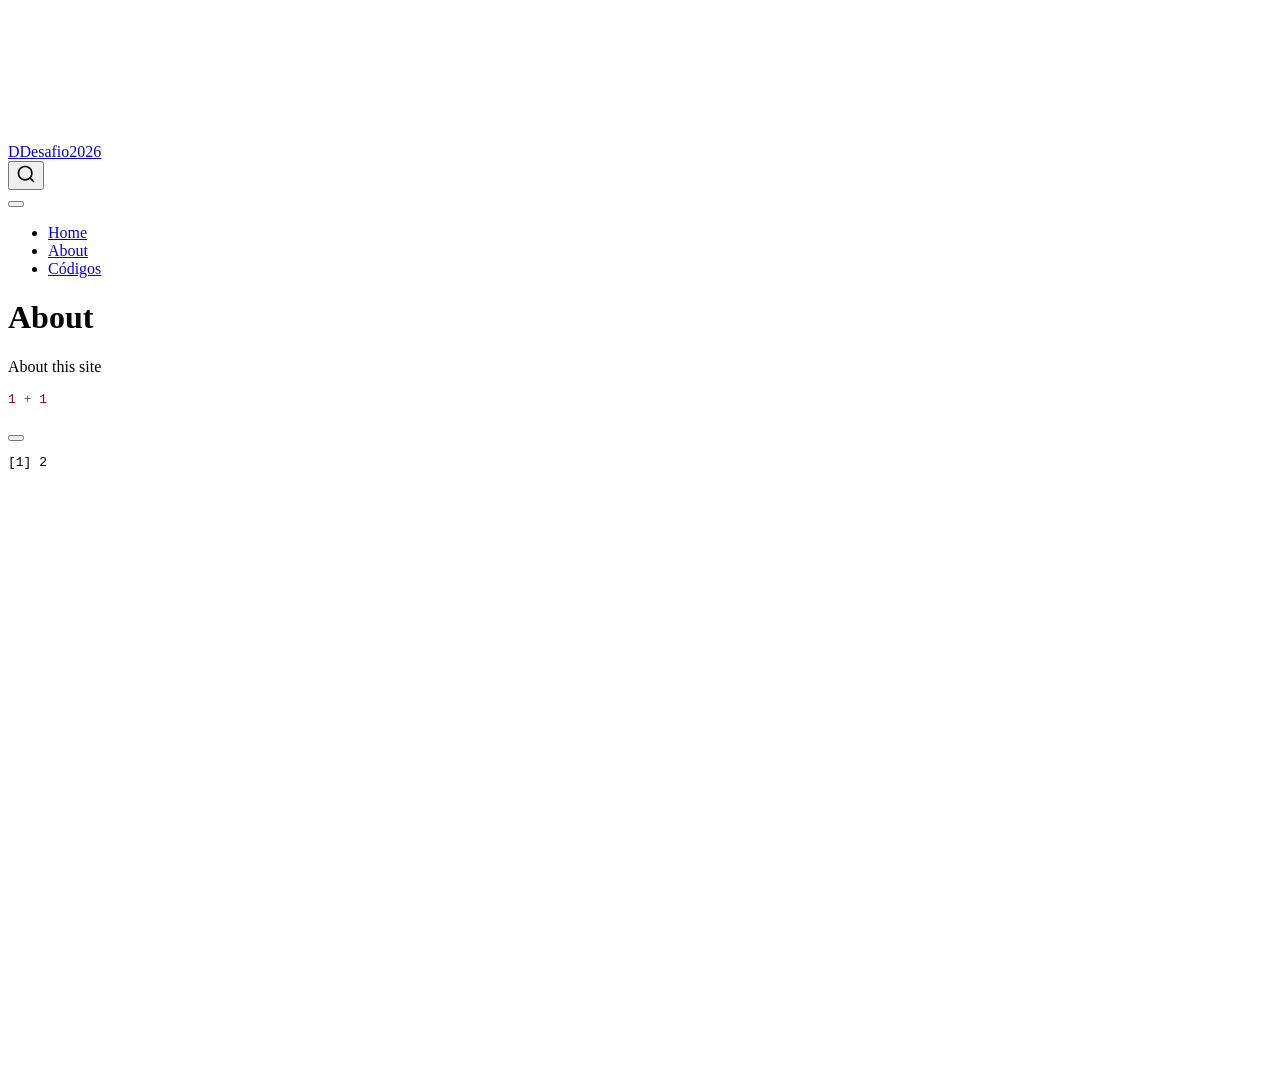
==== docs/about.html @ d2d26a60 "Initial commit" ====
<!DOCTYPE html>
<html xmlns="http://www.w3.org/1999/xhtml" lang="en" xml:lang="en"><head>

<meta charset="utf-8">
<meta name="generator" content="quarto-1.10.18">

<meta name="viewport" content="width=device-width, initial-scale=1.0, user-scalable=yes">


<title>About – DDesafio2026</title>
<style>
/* Default styles provided by pandoc.
** See https://pandoc.org/MANUAL.html#variables-for-html for config info.
*/
span.smallcaps{font-variant: small-caps;}
div.columns{display: flex; gap: 1.5em;}
div.column{flex: auto;}
@media screen {
div.columns{gap: min(4vw, 1.5em);}
div.column{overflow-x: auto;}
}
div.hanging-indent{margin-left: 1.5em; text-indent: -1.5em;}
ul.task-list{list-style: none;}
ul.task-list li input[type="checkbox"] {
  width: 0.8em;
  margin: 0 0.8em 0.2em -1em; /* quarto-specific, see https://github.com/quarto-dev/quarto-cli/issues/4556 */ 
  vertical-align: middle;
}
/* CSS for syntax highlighting */
html { -webkit-text-size-adjust: 100%; }
pre > code.sourceCode { white-space: pre; position: relative; }
pre > code.sourceCode > span { display: inline-block; line-height: 1.25; }
pre > code.sourceCode > span:empty { height: 1.2em; }
.sourceCode { overflow: visible; }
code.sourceCode > span { color: inherit; text-decoration: inherit; }
div.sourceCode { margin: 1em 0; }
pre.sourceCode { margin: 0; }
@media screen {
div.sourceCode { overflow: auto; }
}
@media print {
pre > code.sourceCode { white-space: pre-wrap; }
pre > code.sourceCode > span { text-indent: -5em; padding-left: 5em; }
}
pre.numberSource code
  { counter-reset: source-line 0; }
pre.numberSource code > span
  { position: relative; left: -4em; counter-increment: source-line; }
pre.numberSource code > span > a:first-child::before
  { content: counter(source-line);
    position: relative; left: -1em; text-align: right; vertical-align: baseline;
    border: none; display: inline-block;
    -webkit-touch-callout: none; -webkit-user-select: none;
    -khtml-user-select: none; -moz-user-select: none;
    -ms-user-select: none; user-select: none;
    padding: 0 4px; width: 4em;
  }
pre.numberSource { margin-left: 3em;  padding-left: 4px; }
div.sourceCode
  {   }
@media screen {
pre > code.sourceCode > span > a:first-child::before { text-decoration: underline; }
}
</style>


<script src="site_libs/quarto-nav/quarto-nav.js"></script>
<script src="site_libs/quarto-nav/headroom.min.js"></script>
<script src="site_libs/clipboard/clipboard.min.js"></script>
<script src="site_libs/quarto-search/autocomplete.umd.js"></script>
<script src="site_libs/quarto-search/fuse.min.js"></script>
<script src="site_libs/quarto-search/quarto-search.js"></script>
<meta name="quarto:offset" content="./">
<script src="site_libs/quarto-html/quarto.js" type="module"></script>
<script src="site_libs/quarto-html/tabsets/tabsets.js" type="module"></script>
<script src="site_libs/quarto-html/popper.min.js"></script>
<script src="site_libs/quarto-html/tippy.umd.min.js"></script>
<script src="site_libs/quarto-html/anchor.min.js"></script>
<link href="site_libs/quarto-html/tippy.css" rel="stylesheet">
<link href="site_libs/quarto-html/quarto-syntax-highlighting-64a204ab8560d761af7679ceaba22944.css" rel="stylesheet" id="quarto-text-highlighting-styles">
<script src="site_libs/bootstrap/bootstrap.min.js"></script>
<link href="site_libs/bootstrap/bootstrap-icons.css" rel="stylesheet">
<link href="site_libs/bootstrap/bootstrap-172ba59bd5e0b52282274ba0c0cc16fc.min.css" rel="stylesheet" append-hash="true" id="quarto-bootstrap" data-mode="light">
<script id="quarto-search-options" type="application/json">{
  "location": "navbar",
  "copy-button": false,
  "collapse-after": 3,
  "panel-placement": "end",
  "type": "overlay",
  "limit": 50,
  "keyboard-shortcut": [
    "f",
    "/",
    "s"
  ],
  "show-item-context": false,
  "language": {
    "search-no-results-text": "No results",
    "search-matching-documents-text": "matching documents",
    "search-copy-link-title": "Copy link to search",
    "search-hide-matches-text": "Hide additional matches",
    "search-more-match-text": "more match in this document",
    "search-more-matches-text": "more matches in this document",
    "search-clear-button-title": "Clear",
    "search-text-placeholder": "",
    "search-detached-cancel-button-title": "Cancel",
    "search-submit-button-title": "Submit",
    "search-label": "Search"
  }
}</script>


<link rel="stylesheet" href="styles.css">
</head>

<body class="nav-fixed quarto-light">

<div id="quarto-search-results"></div>
  <header id="quarto-header" class="headroom fixed-top">
    <nav class="navbar navbar-expand-lg " data-bs-theme="dark">
      <div class="navbar-container container-fluid">
      <div class="navbar-brand-container mx-auto">
    <a class="navbar-brand" href="./index.html">
    <span class="navbar-title">DDesafio2026</span>
    </a>
  </div>
            <div id="quarto-search" class="" title="Search"></div>
          <button class="navbar-toggler" type="button" data-bs-toggle="collapse" data-bs-target="#navbarCollapse" aria-controls="navbarCollapse" role="menu" aria-expanded="false" aria-label="Toggle navigation" onclick="if (window.quartoToggleHeadroom) { window.quartoToggleHeadroom(); }">
  <span class="navbar-toggler-icon"></span>
</button>
          <div class="collapse navbar-collapse" id="navbarCollapse">
            <ul class="navbar-nav navbar-nav-scroll me-auto">
  <li class="nav-item">
    <a class="nav-link" href="./index.html"> 
<span class="menu-text">Home</span></a>
  </li>  
  <li class="nav-item">
    <a class="nav-link active" href="./about.html" aria-current="page"> 
<span class="menu-text">About</span></a>
  </li>  
  <li class="nav-item">
    <a class="nav-link" href="./solucao_desafio.html"> 
<span class="menu-text">Códigos</span></a>
  </li>  
</ul>
          </div> <!-- /navcollapse -->
            <div class="quarto-navbar-tools">
</div>
      </div> <!-- /container-fluid -->
    </nav>
</header>
<!-- content -->
<div id="quarto-content" class="quarto-container page-columns page-rows-contents page-layout-article page-navbar">
<!-- sidebar -->
<!-- margin-sidebar -->
    <div id="quarto-margin-sidebar" class="sidebar margin-sidebar zindex-bottom">
        
    </div>
<!-- main -->
<main class="content" id="quarto-document-content">

<header id="title-block-header" class="quarto-title-block default">
<div class="quarto-title">
<h1 class="title">About</h1>
</div>



<div class="quarto-title-meta">

    
  
    
  </div>
  


</header>


<p>About this site</p>
<div class="cell">
<div class="code-copy-outer-scaffold"><div class="sourceCode cell-code" id="cb1"><pre class="sourceCode r code-with-copy"><code class="sourceCode r"><span id="cb1-1"><a href="#cb1-1" aria-hidden="true" tabindex="-1"></a><span class="dv">1</span> <span class="sc">+</span> <span class="dv">1</span></span></code></pre></div><button title="Copy to Clipboard" class="code-copy-button"><i class="bi"></i></button></div>
<div class="cell-output cell-output-stdout">
<pre><code>[1] 2</code></pre>
</div>
</div>



</main> <!-- /main -->
<script id="quarto-html-after-body" type="application/javascript">
  window.document.addEventListener("DOMContentLoaded", function (event) {
    const icon = "";
    const anchorJS = new window.AnchorJS();
    anchorJS.options = {
      placement: 'right',
      icon: icon
    };
    anchorJS.add('.anchored');
    const isCodeAnnotation = (el) => {
      for (const clz of el.classList) {
        if (clz.startsWith('code-annotation-')) {                     
          return true;
        }
      }
      return false;
    }
    const onCopySuccess = function(e) {
      // button target
      const button = e.trigger;
      // don't keep focus
      button.blur();
      // flash "checked"
      button.classList.add('code-copy-button-checked');
      var currentTitle = button.getAttribute("title");
      button.setAttribute("title", "Copied!");
      let tooltip;
      if (window.bootstrap) {
        button.setAttribute("data-bs-toggle", "tooltip");
        button.setAttribute("data-bs-placement", "left");
        button.setAttribute("data-bs-title", "Copied!");
        tooltip = new bootstrap.Tooltip(button, 
          { trigger: "manual", 
            customClass: "code-copy-button-tooltip",
            offset: [0, -8]});
        tooltip.show();    
      }
      setTimeout(function() {
        if (tooltip) {
          tooltip.hide();
          button.removeAttribute("data-bs-title");
          button.removeAttribute("data-bs-toggle");
          button.removeAttribute("data-bs-placement");
        }
        button.setAttribute("title", currentTitle);
        button.classList.remove('code-copy-button-checked');
      }, 1000);
      // clear code selection
      e.clearSelection();
    }
    const getTextToCopy = function(trigger) {
      const outerScaffold = trigger.parentElement.cloneNode(true);
      const codeEl = outerScaffold.querySelector('code');
      for (const childEl of codeEl.children) {
        if (isCodeAnnotation(childEl)) {
          childEl.remove();
        }
      }
      return codeEl.innerText;
    }
    const clipboard = new window.ClipboardJS('.code-copy-button:not([data-in-quarto-modal])', {
      text: getTextToCopy
    });
    clipboard.on('success', onCopySuccess);
    if (window.document.getElementById('quarto-embedded-source-code-modal')) {
      const clipboardModal = new window.ClipboardJS('.code-copy-button[data-in-quarto-modal]', {
        text: getTextToCopy,
        container: window.document.getElementById('quarto-embedded-source-code-modal')
      });
      clipboardModal.on('success', onCopySuccess);
    }
      var localhostRegex = new RegExp(/^(?:http|https):\/\/localhost\:?[0-9]*\//);
      var mailtoRegex = new RegExp(/^mailto:/);
        var filterRegex = new RegExp('/' + window.location.host + '/');
      var isInternal = (href) => {
          return filterRegex.test(href) || localhostRegex.test(href) || mailtoRegex.test(href);
      }
      // Inspect non-navigation links and adorn them if external
     var links = window.document.querySelectorAll('a[href]:not(.nav-link):not(.navbar-brand):not(.toc-action):not(.sidebar-link):not(.sidebar-item-toggle):not(.pagination-link):not(.no-external):not([aria-hidden]):not(.dropdown-item):not(.quarto-navigation-tool):not(.about-link)');
      for (var i=0; i<links.length; i++) {
        const link = links[i];
        if (!isInternal(link.href)) {
          // undo the damage that might have been done by quarto-nav.js in the case of
          // links that we want to consider external
          if (link.dataset.originalHref !== undefined) {
            link.href = link.dataset.originalHref;
          }
        }
      }
    function tippyHover(el, contentFn, onTriggerFn, onUntriggerFn) {
      const config = {
        allowHTML: true,
        maxWidth: 500,
        delay: 100,
        arrow: false,
        appendTo: function(el) {
            return el.parentElement;
        },
        interactive: true,
        interactiveBorder: 10,
        theme: 'quarto',
        placement: 'bottom-start',
      };
      if (contentFn) {
        config.content = contentFn;
      }
      if (onTriggerFn) {
        config.onTrigger = onTriggerFn;
      }
      if (onUntriggerFn) {
        config.onUntrigger = onUntriggerFn;
      }
      window.tippy(el, config); 
    }
    const noterefs = window.document.querySelectorAll('a[role="doc-noteref"]');
    for (var i=0; i<noterefs.length; i++) {
      const ref = noterefs[i];
      tippyHover(ref, function() {
        // use id or data attribute instead here
        let href = ref.getAttribute('data-footnote-href') || ref.getAttribute('href');
        try { href = new URL(href).hash; } catch {}
        const id = href.replace(/^#\/?/, "");
        const note = window.document.getElementById(id);
        if (note) {
          return note.innerHTML;
        } else {
          return "";
        }
      });
    }
    const xrefs = window.document.querySelectorAll('a.quarto-xref');
    const processXRef = (id, note) => {
      // Strip column container classes
      const stripColumnClz = (el) => {
        el.classList.remove("page-full", "page-columns");
        if (el.children) {
          for (const child of el.children) {
            stripColumnClz(child);
          }
        }
      }
      stripColumnClz(note)
      if (id === null || id.startsWith('sec-')) {
        // Special case sections, only their first couple elements
        const container = document.createElement("div");
        if (note.children && note.children.length > 2) {
          container.appendChild(note.children[0].cloneNode(true));
          for (let i = 1; i < note.children.length; i++) {
            const child = note.children[i];
            if (child.tagName === "P" && child.innerText === "") {
              continue;
            } else {
              container.appendChild(child.cloneNode(true));
              break;
            }
          }
          if (window.Quarto?.typesetMath) {
            window.Quarto.typesetMath(container);
          }
          return container.innerHTML
        } else {
          if (window.Quarto?.typesetMath) {
            window.Quarto.typesetMath(note);
          }
          return note.innerHTML;
        }
      } else {
        // Remove any anchor links if they are present
        const anchorLink = note.querySelector('a.anchorjs-link');
        if (anchorLink) {
          anchorLink.remove();
        }
        if (window.Quarto?.typesetMath) {
          window.Quarto.typesetMath(note);
        }
        if (note.classList.contains("callout")) {
          return note.outerHTML;
        } else {
          return note.innerHTML;
        }
      }
    }
    for (var i=0; i<xrefs.length; i++) {
      const xref = xrefs[i];
      tippyHover(xref, undefined, function(instance) {
        instance.disable();
        let url = xref.getAttribute('href');
        let hash = undefined; 
        if (url.startsWith('#')) {
          hash = url;
        } else {
          try { hash = new URL(url).hash; } catch {}
        }
        if (hash) {
          const id = hash.replace(/^#\/?/, "");
          const note = window.document.getElementById(id);
          if (note !== null) {
            try {
              const html = processXRef(id, note.cloneNode(true));
              instance.setContent(html);
            } finally {
              instance.enable();
              instance.show();
            }
          } else {
            // See if we can fetch this
            fetch(url.split('#')[0])
            .then(res => res.text())
            .then(html => {
              const parser = new DOMParser();
              const htmlDoc = parser.parseFromString(html, "text/html");
              const note = htmlDoc.getElementById(id);
              if (note !== null) {
                const html = processXRef(id, note);
                instance.setContent(html);
              } 
            }).finally(() => {
              instance.enable();
              instance.show();
            });
          }
        } else {
          // See if we can fetch a full url (with no hash to target)
          // This is a special case and we should probably do some content thinning / targeting
          fetch(url)
          .then(res => res.text())
          .then(html => {
            const parser = new DOMParser();
            const htmlDoc = parser.parseFromString(html, "text/html");
            const note = htmlDoc.querySelector('main.content');
            if (note !== null) {
              // This should only happen for chapter cross references
              // (since there is no id in the URL)
              // remove the first header
              if (note.children.length > 0 && note.children[0].tagName === "HEADER") {
                note.children[0].remove();
              }
              const html = processXRef(null, note);
              instance.setContent(html);
            } 
          }).finally(() => {
            instance.enable();
            instance.show();
          });
        }
      }, function(instance) {
      });
    }
        let selectedAnnoteEl;
        const selectorForAnnotation = ( cell, annotation) => {
          let cellAttr = 'data-code-cell="' + cell + '"';
          let lineAttr = 'data-code-annotation="' +  annotation + '"';
          const selector = 'span[' + cellAttr + '][' + lineAttr + ']';
          return selector;
        }
        const selectCodeLines = (annoteEl) => {
          const doc = window.document;
          const targetCell = annoteEl.getAttribute("data-target-cell");
          const targetAnnotation = annoteEl.getAttribute("data-target-annotation");
          const annoteSpan = window.document.querySelector(selectorForAnnotation(targetCell, targetAnnotation));
          const lines = annoteSpan.getAttribute("data-code-lines").split(",");
          const lineIds = lines.map((line) => {
            return targetCell + "-" + line;
          })
          let top = null;
          let height = null;
          let parent = null;
          if (lineIds.length > 0) {
              //compute the position of the single el (top and bottom and make a div)
              const el = window.document.getElementById(lineIds[0]);
              top = el.offsetTop;
              height = el.offsetHeight;
              parent = el.parentElement.parentElement;
            if (lineIds.length > 1) {
              const lastEl = window.document.getElementById(lineIds[lineIds.length - 1]);
              const bottom = lastEl.offsetTop + lastEl.offsetHeight;
              height = bottom - top;
            }
            if (top !== null && height !== null && parent !== null) {
              // cook up a div (if necessary) and position it 
              let div = window.document.getElementById("code-annotation-line-highlight");
              if (div === null) {
                div = window.document.createElement("div");
                div.setAttribute("id", "code-annotation-line-highlight");
                div.style.position = 'absolute';
                parent.appendChild(div);
              }
              div.style.top = top - 2 + "px";
              div.style.height = height + 4 + "px";
              div.style.left = 0;
              let gutterDiv = window.document.getElementById("code-annotation-line-highlight-gutter");
              if (gutterDiv === null) {
                gutterDiv = window.document.createElement("div");
                gutterDiv.setAttribute("id", "code-annotation-line-highlight-gutter");
                gutterDiv.style.position = 'absolute';
                const codeCell = window.document.getElementById(targetCell);
                const gutter = codeCell.querySelector('.code-annotation-gutter');
                gutter.appendChild(gutterDiv);
              }
              gutterDiv.style.top = top - 2 + "px";
              gutterDiv.style.height = height + 4 + "px";
            }
            selectedAnnoteEl = annoteEl;
          }
        };
        const unselectCodeLines = () => {
          const elementsIds = ["code-annotation-line-highlight", "code-annotation-line-highlight-gutter"];
          elementsIds.forEach((elId) => {
            const div = window.document.getElementById(elId);
            if (div) {
              div.remove();
            }
          });
          selectedAnnoteEl = undefined;
        };
          // Handle positioning of the toggle
      window.addEventListener(
        "resize",
        throttle(() => {
          elRect = undefined;
          if (selectedAnnoteEl) {
            selectCodeLines(selectedAnnoteEl);
          }
        }, 10)
      );
      function throttle(fn, ms) {
      let throttle = false;
      let timer;
        return (...args) => {
          if(!throttle) { // first call gets through
              fn.apply(this, args);
              throttle = true;
          } else { // all the others get throttled
              if(timer) clearTimeout(timer); // cancel #2
              timer = setTimeout(() => {
                fn.apply(this, args);
                timer = throttle = false;
              }, ms);
          }
        };
      }
        // Attach click handler to the DT
        const annoteDls = window.document.querySelectorAll('dt[data-target-cell]');
        for (const annoteDlNode of annoteDls) {
          annoteDlNode.addEventListener('click', (event) => {
            const clickedEl = event.target;
            if (clickedEl !== selectedAnnoteEl) {
              unselectCodeLines();
              const activeEl = window.document.querySelector('dt[data-target-cell].code-annotation-active');
              if (activeEl) {
                activeEl.classList.remove('code-annotation-active');
              }
              selectCodeLines(clickedEl);
              clickedEl.classList.add('code-annotation-active');
            } else {
              // Unselect the line
              unselectCodeLines();
              clickedEl.classList.remove('code-annotation-active');
            }
          });
        }
    const findCites = (el) => {
      const parentEl = el.parentElement;
      if (parentEl) {
        const cites = parentEl.dataset.cites;
        if (cites) {
          return {
            el,
            cites: cites.split(' ')
          };
        } else {
          return findCites(el.parentElement)
        }
      } else {
        return undefined;
      }
    };
    var bibliorefs = window.document.querySelectorAll('a[role="doc-biblioref"]');
    for (var i=0; i<bibliorefs.length; i++) {
      const ref = bibliorefs[i];
      const citeInfo = findCites(ref);
      if (citeInfo) {
        tippyHover(citeInfo.el, function() {
          var popup = window.document.createElement('div');
          citeInfo.cites.forEach(function(cite) {
            var citeDiv = window.document.createElement('div');
            citeDiv.classList.add('hanging-indent');
            citeDiv.classList.add('csl-entry');
            var biblioDiv = window.document.getElementById('ref-' + cite);
            if (biblioDiv) {
              citeDiv.innerHTML = biblioDiv.innerHTML;
            }
            popup.appendChild(citeDiv);
          });
          return popup.innerHTML;
        });
      }
    }
  });
  </script>
</div> <!-- /content -->




</body></html>
---- docs/site_libs/quarto-html/tippy.css ----
.tippy-box[data-animation=fade][data-state=hidden]{opacity:0}[data-tippy-root]{max-width:calc(100vw - 10px)}.tippy-box{position:relative;background-color:#333;color:#fff;border-radius:4px;font-size:14px;line-height:1.4;white-space:normal;outline:0;transition-property:transform,visibility,opacity}.tippy-box[data-placement^=top]>.tippy-arrow{bottom:0}.tippy-box[data-placement^=top]>.tippy-arrow:before{bottom:-7px;left:0;border-width:8px 8px 0;border-top-color:initial;transform-origin:center top}.tippy-box[data-placement^=bottom]>.tippy-arrow{top:0}.tippy-box[data-placement^=bottom]>.tippy-arrow:before{top:-7px;left:0;border-width:0 8px 8px;border-bottom-color:initial;transform-origin:center bottom}.tippy-box[data-placement^=left]>.tippy-arrow{right:0}.tippy-box[data-placement^=left]>.tippy-arrow:before{border-width:8px 0 8px 8px;border-left-color:initial;right:-7px;transform-origin:center left}.tippy-box[data-placement^=right]>.tippy-arrow{left:0}.tippy-box[data-placement^=right]>.tippy-arrow:before{left:-7px;border-width:8px 8px 8px 0;border-right-color:initial;transform-origin:center right}.tippy-box[data-inertia][data-state=visible]{transition-timing-function:cubic-bezier(.54,1.5,.38,1.11)}.tippy-arrow{width:16px;height:16px;color:#333}.tippy-arrow:before{content:"";position:absolute;border-color:transparent;border-style:solid}.tippy-content{position:relative;padding:5px 9px;z-index:1}
---- docs/site_libs/quarto-html/quarto-syntax-highlighting-64a204ab8560d761af7679ceaba22944.css ----
/* quarto syntax highlight colors */
:root {
  --quarto-hl-ot-color: #003B4F;
  --quarto-hl-at-color: #657422;
  --quarto-hl-ss-color: #20794D;
  --quarto-hl-an-color: #5E5E5E;
  --quarto-hl-fu-color: #4758AB;
  --quarto-hl-st-color: #20794D;
  --quarto-hl-cf-color: #003B4F;
  --quarto-hl-op-color: #5E5E5E;
  --quarto-hl-er-color: #AD0000;
  --quarto-hl-bn-color: #AD0000;
  --quarto-hl-al-color: #AD0000;
  --quarto-hl-va-color: #111111;
  --quarto-hl-bu-color: inherit;
  --quarto-hl-ex-color: inherit;
  --quarto-hl-pp-color: #AD0000;
  --quarto-hl-in-color: #5E5E5E;
  --quarto-hl-vs-color: #20794D;
  --quarto-hl-wa-color: #5E5E5E;
  --quarto-hl-do-color: #5E5E5E;
  --quarto-hl-im-color: #00769E;
  --quarto-hl-ch-color: #20794D;
  --quarto-hl-dt-color: #AD0000;
  --quarto-hl-fl-color: #AD0000;
  --quarto-hl-co-color: #5E5E5E;
  --quarto-hl-cv-color: #5E5E5E;
  --quarto-hl-cn-color: #8f5902;
  --quarto-hl-sc-color: #5E5E5E;
  --quarto-hl-dv-color: #AD0000;
  --quarto-hl-kw-color: #003B4F;
}

/* other quarto variables */
:root {
  --quarto-font-monospace: SFMono-Regular, Menlo, Monaco, Consolas, "Liberation Mono", "Courier New", monospace;
}

/* syntax highlight based on Pandoc's rules */
pre > code.sourceCode > span {
  color: #003B4F;
}

code.sourceCode > span {
  color: #003B4F;
}

div.sourceCode,
div.sourceCode pre.sourceCode {
  color: #003B4F;
}

/* Normal */
code span {
  color: #003B4F;
}

/* Alert */
code span.al {
  color: #AD0000;
  font-style: inherit;
}

/* Annotation */
code span.an {
  color: #5E5E5E;
  font-style: inherit;
}

/* Attribute */
code span.at {
  color: #657422;
  font-style: inherit;
}

/* BaseN */
code span.bn {
  color: #AD0000;
  font-style: inherit;
}

/* BuiltIn */
code span.bu {
  font-style: inherit;
}

/* ControlFlow */
code span.cf {
  color: #003B4F;
  font-weight: bold;
  font-style: inherit;
}

/* Char */
code span.ch {
  color: #20794D;
  font-style: inherit;
}

/* Constant */
code span.cn {
  color: #8f5902;
  font-style: inherit;
}

/* Comment */
code span.co {
  color: #5E5E5E;
  font-style: inherit;
}

/* CommentVar */
code span.cv {
  color: #5E5E5E;
  font-style: italic;
}

/* Documentation */
code span.do {
  color: #5E5E5E;
  font-style: italic;
}

/* DataType */
code span.dt {
  color: #AD0000;
  font-style: inherit;
}

/* DecVal */
code span.dv {
  color: #AD0000;
  font-style: inherit;
}

/* Error */
code span.er {
  color: #AD0000;
  font-style: inherit;
}

/* Extension */
code span.ex {
  font-style: inherit;
}

/* Float */
code span.fl {
  color: #AD0000;
  font-style: inherit;
}

/* Function */
code span.fu {
  color: #4758AB;
  font-style: inherit;
}

/* Import */
code span.im {
  color: #00769E;
  font-style: inherit;
}

/* Information */
code span.in {
  color: #5E5E5E;
  font-style: inherit;
}

/* Keyword */
code span.kw {
  color: #003B4F;
  font-weight: bold;
  font-style: inherit;
}

/* Operator */
code span.op {
  color: #5E5E5E;
  font-style: inherit;
}

/* Other */
code span.ot {
  color: #003B4F;
  font-style: inherit;
}

/* Preprocessor */
code span.pp {
  color: #AD0000;
  font-style: inherit;
}

/* SpecialChar */
code span.sc {
  color: #5E5E5E;
  font-style: inherit;
}

/* SpecialString */
code span.ss {
  color: #20794D;
  font-style: inherit;
}

/* String */
code span.st {
  color: #20794D;
  font-style: inherit;
}

/* Variable */
code span.va {
  color: #111111;
  font-style: inherit;
}

/* VerbatimString */
code span.vs {
  color: #20794D;
  font-style: inherit;
}

/* Warning */
code span.wa {
  color: #5E5E5E;
  font-style: italic;
}

.prevent-inlining {
  content: "</";
}

/*# sourceMappingURL=9d8d5bb603a83b8298b89080a598c93b.css.map */
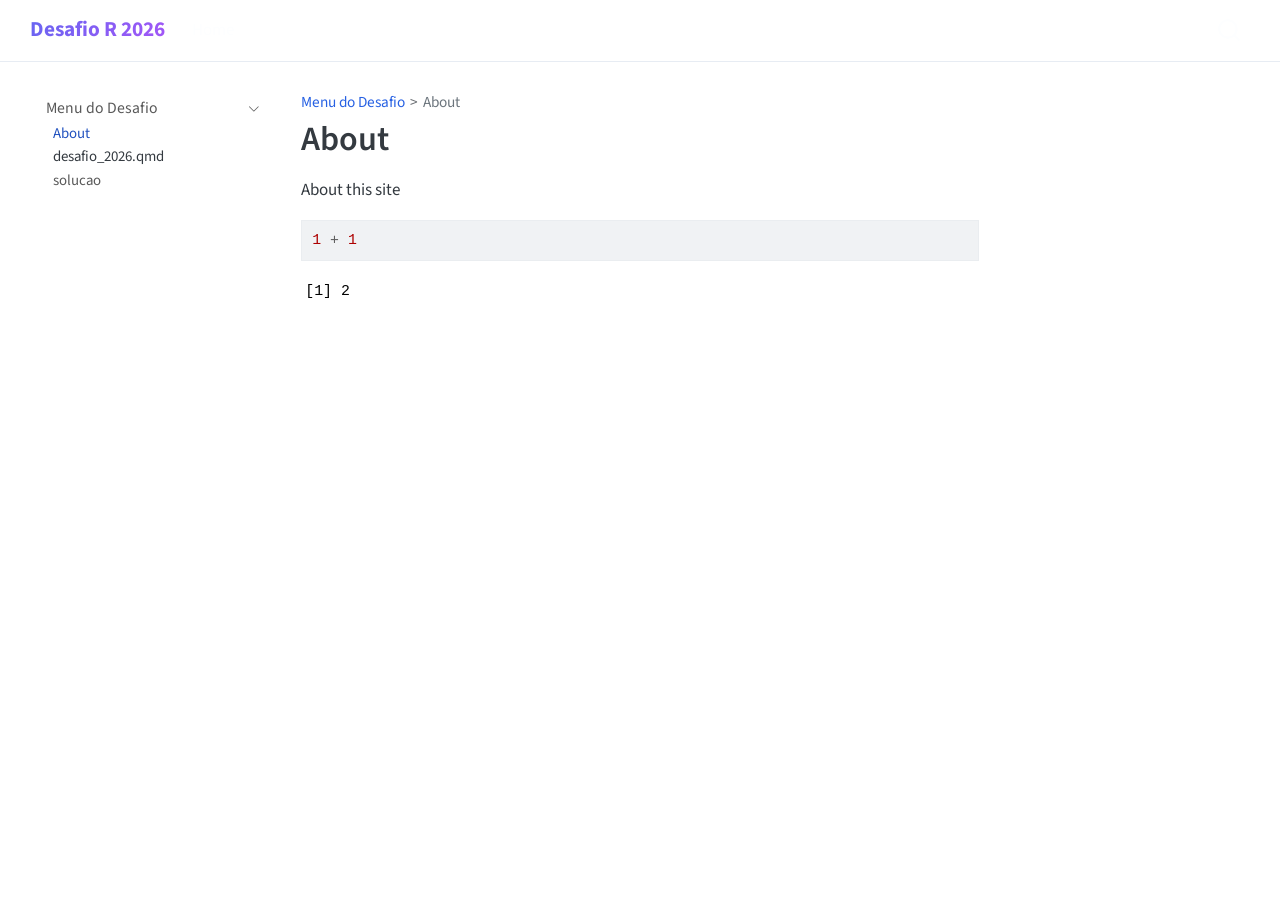
==== commit 616c28c0: "atualizar" ====
--- a/docs/about.html
+++ b/docs/about.html
@@ -7,7 +7,7 @@
 <meta name="viewport" content="width=device-width, initial-scale=1.0, user-scalable=yes">
 
 
-<title>About – DDesafio2026</title>
+<title>About – Desafio R 2026</title>
 <style>
 /* Default styles provided by pandoc.
 ** See https://pandoc.org/MANUAL.html#variables-for-html for config info.
@@ -80,7 +80,7 @@
 <link href="site_libs/quarto-html/quarto-syntax-highlighting-64a204ab8560d761af7679ceaba22944.css" rel="stylesheet" id="quarto-text-highlighting-styles">
 <script src="site_libs/bootstrap/bootstrap.min.js"></script>
 <link href="site_libs/bootstrap/bootstrap-icons.css" rel="stylesheet">
-<link href="site_libs/bootstrap/bootstrap-172ba59bd5e0b52282274ba0c0cc16fc.min.css" rel="stylesheet" append-hash="true" id="quarto-bootstrap" data-mode="light">
+<link href="site_libs/bootstrap/bootstrap-221fb94c3ec07aa7e68c2d5abc4fc18e.min.css" rel="stylesheet" append-hash="true" id="quarto-bootstrap" data-mode="light">
 <script id="quarto-search-options" type="application/json">{
   "location": "navbar",
   "copy-button": false,
@@ -108,12 +108,13 @@
     "search-label": "Search"
   }
 }</script>
+<style>html{ scroll-behavior: smooth; }</style>
 
 
 <link rel="stylesheet" href="styles.css">
 </head>
 
-<body class="nav-fixed quarto-light">
+<body class="nav-sidebar floating nav-fixed quarto-light">
 
 <div id="quarto-search-results"></div>
   <header id="quarto-header" class="headroom fixed-top">
@@ -121,7 +122,7 @@
       <div class="navbar-container container-fluid">
       <div class="navbar-brand-container mx-auto">
     <a class="navbar-brand" href="./index.html">
-    <span class="navbar-title">DDesafio2026</span>
+    <span class="navbar-title">Desafio R 2026</span>
     </a>
   </div>
             <div id="quarto-search" class="" title="Search"></div>
@@ -134,24 +135,59 @@
     <a class="nav-link" href="./index.html"> 
 <span class="menu-text">Home</span></a>
   </li>  
-  <li class="nav-item">
-    <a class="nav-link active" href="./about.html" aria-current="page"> 
-<span class="menu-text">About</span></a>
-  </li>  
-  <li class="nav-item">
-    <a class="nav-link" href="./solucao_desafio.html"> 
-<span class="menu-text">Códigos</span></a>
-  </li>  
 </ul>
           </div> <!-- /navcollapse -->
             <div class="quarto-navbar-tools">
 </div>
       </div> <!-- /container-fluid -->
     </nav>
+  <nav class="quarto-secondary-nav">
+    <div class="container-fluid d-flex">
+      <button type="button" class="quarto-btn-toggle btn" data-bs-toggle="collapse" role="button" data-bs-target=".quarto-sidebar-collapse-item" aria-controls="quarto-sidebar" aria-expanded="false" aria-label="Toggle sidebar navigation" onclick="if (window.quartoToggleHeadroom) { window.quartoToggleHeadroom(); }">
+        <i class="bi bi-layout-text-sidebar-reverse"></i>
+      </button>
+        <nav class="quarto-page-breadcrumbs" aria-label="breadcrumb"><ol class="breadcrumb"><li class="breadcrumb-item"><a href="./about.html">Menu do Desafio</a></li><li class="breadcrumb-item"><a href="./about.html">About</a></li></ol></nav>
+        <a class="flex-grow-1" role="navigation" data-bs-toggle="collapse" data-bs-target=".quarto-sidebar-collapse-item" aria-controls="quarto-sidebar" aria-expanded="false" aria-label="Toggle sidebar navigation" onclick="if (window.quartoToggleHeadroom) { window.quartoToggleHeadroom(); }">      
+        </a>
+    </div>
+  </nav>
 </header>
 <!-- content -->
 <div id="quarto-content" class="quarto-container page-columns page-rows-contents page-layout-article page-navbar">
 <!-- sidebar -->
+  <nav id="quarto-sidebar" class="sidebar collapse collapse-horizontal quarto-sidebar-collapse-item sidebar-navigation floating overflow-auto">
+    <div class="sidebar-menu-container"> 
+    <ul class="list-unstyled mt-1">
+        <li class="sidebar-item sidebar-item-section">
+      <div class="sidebar-item-container"> 
+            <a class="sidebar-item-text sidebar-link text-start" data-bs-toggle="collapse" data-bs-target="#quarto-sidebar-section-1" role="navigation" aria-expanded="true">
+ <span class="menu-text">Menu do Desafio</span></a>
+          <a class="sidebar-item-toggle text-start" data-bs-toggle="collapse" data-bs-target="#quarto-sidebar-section-1" role="navigation" aria-expanded="true" aria-label="Toggle section">
+            <i class="bi bi-chevron-right ms-2"></i>
+          </a> 
+      </div>
+      <ul id="quarto-sidebar-section-1" class="collapse list-unstyled sidebar-section depth1 show">  
+          <li class="sidebar-item">
+  <div class="sidebar-item-container"> 
+  <a href="./about.html" class="sidebar-item-text sidebar-link active">
+ <span class="menu-text">About</span></a>
+  </div>
+</li>
+          <li class="sidebar-item">
+ <span class="menu-text">desafio_2026.qmd</span>
+  </li>
+          <li class="sidebar-item">
+  <div class="sidebar-item-container"> 
+  <a href="./solucao.html" class="sidebar-item-text sidebar-link">
+ <span class="menu-text">solucao</span></a>
+  </div>
+</li>
+      </ul>
+  </li>
+    </ul>
+    </div>
+</nav>
+<div id="quarto-sidebar-glass" class="quarto-sidebar-collapse-item" data-bs-toggle="collapse" data-bs-target=".quarto-sidebar-collapse-item"></div>
 <!-- margin-sidebar -->
     <div id="quarto-margin-sidebar" class="sidebar margin-sidebar zindex-bottom">
         
@@ -159,7 +195,7 @@
 <!-- main -->
 <main class="content" id="quarto-document-content">
 
-<header id="title-block-header" class="quarto-title-block default">
+<header id="title-block-header" class="quarto-title-block default"><nav class="quarto-page-breadcrumbs quarto-title-breadcrumbs d-none d-lg-block" aria-label="breadcrumb"><ol class="breadcrumb"><li class="breadcrumb-item"><a href="./about.html">Menu do Desafio</a></li><li class="breadcrumb-item"><a href="./about.html">About</a></li></ol></nav>
 <div class="quarto-title">
 <h1 class="title">About</h1>
 </div>
@@ -594,4 +630,5 @@
 
 
 
+<script src="site_libs/quarto-html/zenscroll-min.js"></script>
 </body></html>
--- a/docs/styles.css
+++ b/docs/styles.css
@@ -0,0 +1,115 @@
+/* ==========================================================
+   Variáveis e Cores Globais
+   ========================================================== */
+:root {
+  --primary-gradient: linear-gradient(135deg, #6366f1 0%, #a855f7 100%);
+  --accent-color: #6366f1;
+  --bg-soft: #f8fafc;
+  --card-shadow: 0 10px 30px -10px rgba(0, 0, 0, 0.08);
+  --card-shadow-hover: 0 20px 35px -10px rgba(99, 102, 241, 0.2);
+  --glass-bg: rgba(255, 255, 255, 0.85);
+}
+
+/* ==========================================================
+   Barra de Navegação Navbar
+   ========================================================== */
+.navbar {
+  background: var(--glass-bg) !important;
+  backdrop-filter: blur(12px);
+  -webkit-backdrop-filter: blur(12px);
+  border-bottom: 1px solid rgba(226, 232, 240, 0.8);
+  transition: all 0.3s ease;
+}
+
+.navbar-brand {
+  font-weight: 700;
+  background: var(--primary-gradient);
+  -webkit-background-clip: text;
+  -webkit-text-fill-color: transparent;
+}
+
+/* ==========================================================
+   Efeitos Visuais e Cartões Modernos (Glassmorphism & Cards)
+   ========================================================== */
+.card-modern {
+  background: var(--glass-bg);
+  border: 1px solid rgba(255, 255, 255, 0.6);
+  border-radius: 16px;
+  box-shadow: var(--card-shadow);
+  backdrop-filter: blur(8px);
+  transition: transform 0.3s ease, box-shadow 0.3s ease;
+  overflow: hidden;
+}
+
+.card-modern:hover {
+  transform: translateY(-5px);
+  box-shadow: var(--card-shadow-hover);
+}
+
+.hero-banner {
+  background: var(--primary-gradient);
+  color: #ffffff;
+  border-radius: 20px;
+  padding: 3.5rem 2rem;
+  box-shadow: 0 15px 30px rgba(99, 102, 241, 0.25);
+  position: relative;
+  overflow: hidden;
+}
+
+/* ==========================================================
+   Barra Lateral Personalizada (Sidebar Widget)
+   ========================================================== */
+.sidebar-box {
+  background: #ffffff;
+  border-radius: 16px;
+  padding: 1.5rem;
+  border: 1px solid #e2e8f0;
+  box-shadow: var(--card-shadow);
+  margin-bottom: 1.5rem;
+}
+
+.sidebar-box h5 {
+  font-weight: 700;
+  color: #1e293b;
+  position: relative;
+  padding-bottom: 0.5rem;
+  margin-bottom: 1rem;
+}
+
+.sidebar-box h5::after {
+  content: '';
+  position: absolute;
+  left: 0;
+  bottom: 0;
+  width: 40px;
+  height: 3px;
+  background: var(--primary-gradient);
+  border-radius: 2px;
+}
+
+.sidebar-nav-item {
+  display: block;
+  padding: 0.6rem 1rem;
+  color: #475569;
+  text-decoration: none;
+  border-radius: 8px;
+  font-weight: 500;
+  transition: all 0.2s ease;
+}
+
+.sidebar-nav-item:hover, .sidebar-nav-item.active {
+  background: rgba(99, 102, 241, 0.1);
+  color: var(--accent-color);
+  transform: translateX(4px);
+}
+
+/* ==========================================================
+   Animações Suaves
+   ========================================================== */
+.badge-gradient {
+  background: var(--primary-gradient);
+  color: white;
+  border-radius: 50rem;
+  padding: 0.4em 0.8em;
+  font-weight: 600;
+}
